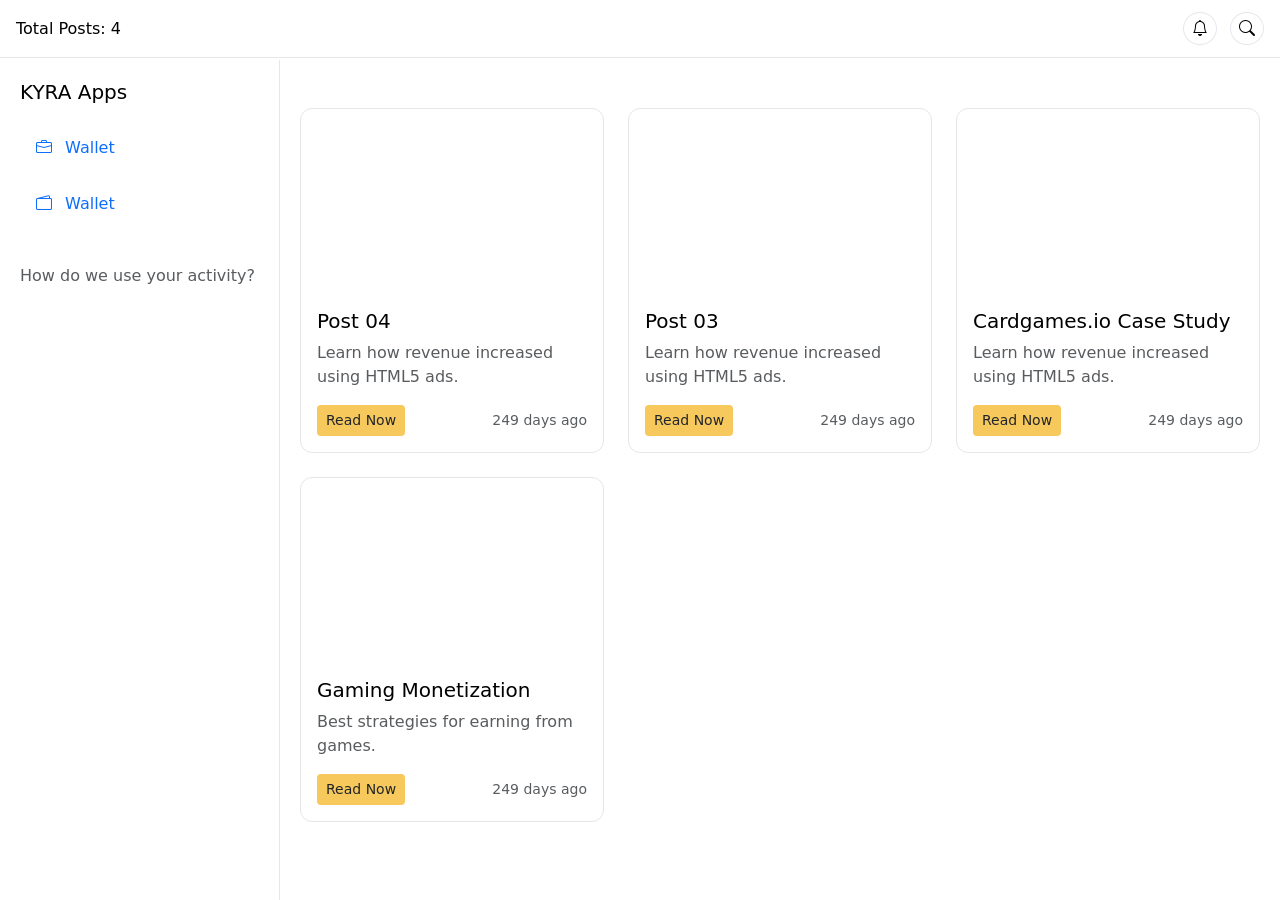
==== index.html @ 3494fd41 "Update index.html" ====
<!DOCTYPE html>
<html lang="en">
<head>
<meta charset="UTF-8">
<meta name="viewport" content="width=device-width,initial-scale=1,maximum-scale=1,user-scalable=no,shrink-to-fit=no,viewport-fit=cover">
<title> KyraApps </title>

<!-- Standard favicon -->
<link rel="icon" type="image/png" sizes="32x32" href="assets/favicon.png">
<!-- Apple devices -->
<link rel="apple-touch-icon" sizes="180x180" href="assets/favicon.png">
<!-- Android / PWA -->
<link rel="icon" type="image/png" sizes="192x192" href="assets/favicon.png">
<link rel="icon" type="image/png" sizes="512x512" href="assets/favicon.png">

<link rel="manifest" href="/KyraAppsBlog.com/manifest.json">
<meta name="theme-color" content="#000000">

<!-- Bootstrap -->
<link href="https://cdn.jsdelivr.net/npm/bootstrap@5.3.2/dist/css/bootstrap.min.css" rel="stylesheet">
<!-- Icons -->
<link href="https://cdn.jsdelivr.net/npm/bootstrap-icons@1.11.3/font/bootstrap-icons.css" rel="stylesheet">
<!-- Linked My butterfly.css file -->
<link href="css/butterfly.css" rel="stylesheet">
<!-- Linked My global.css file -->
<link href="css/global.css" rel="stylesheet">
<script src="control_center/version-check.js" defer> </script>

</head>

<body>

<!-- 🔝 Topbar -->
<header class="topbar">
  <button class="btn d-lg-none" data-bs-toggle="offcanvas" data-bs-target="#mobileSidebar">
    <i class="bi bi-list"></i>
  </button>

  <h6 class="me-2 mb-0">Total Posts: <span id="totalPosts">0</span></h6>

  <div class="ms-auto header-icon">
    <a onclick="window.location.href='notifications/notifications.html';" class="bi bi-bell me-2"></a>
    <a onclick="window.location.href='search.html';" class="bi bi-search"></a>
    <button id="installBtn" style="display:none;"> Install App </button>
  </div>
</header>

<!-----------------------------------------------------------------
  ----------------------- 🖥 Desktop Sidebar ----------------------
  ----------------------------------------------------------------->
<aside class="sidebar d-none d-lg-block">
  <h5 class="mb-4"> KYRA Apps </h5>

  <ul class="nav flex-column">
    <li class="nav-item mb-3"> <a onclick="window.location.href='#';" class="nav-link"> <i class="bi bi-briefcase me-2"></i> Wallet </a> </li>
    <li class="nav-item mb-3"> <a onclick="window.location.href='#';" class="nav-link"> <i class="bi bi-wallet2 me-2"></i> Wallet </a> </li>
  </ul>

  <p class="text-muted mt-4">How do we use your activity?</p>
</aside>

<!-----------------------------------------------------------------
  -----------------📱 Mobile Offcanvas Sidebar --------------------
  ----------------------------------------------------------------->
<div class="offcanvas offcanvas-start" tabindex="-1" id="mobileSidebar">

  <div class="offcanvas-header">
    <h5 class="offcanvas-title"> KYRA Apps </h5>
    <button type="button" class="btn-close" data-bs-dismiss="offcanvas"></button>
  </div>

  <div class="offcanvas-body">

    <ul class="nav flex-column">
      <li class="nav-item mb-3"> <a onclick="window.location.href='#';" class="nav-link"> <i class="bi bi-briefcase me-2"></i> Wallet </a> </li>
      <li class="nav-item mb-3"> <a onclick="window.location.href='#';" class="nav-link"> <i class="bi bi-wallet2 me-2"></i> Wallet </a> </li>
    </ul>

    <p class="text-muted mt-4">How do we use your activity?</p>

  </div>
</div>

<!-- 📦 Content -->
<main class="content">
  <div class="row" id="postsContainer">

    <!-- Skeleton -->
    <script>
      for(let i=0;i<6;i++){
        document.write(`
        <div class="col-12 col-md-6 col-lg-4 mb-4">
          <div class="card-custom p-3">
            <div class="skeleton skeleton-box"></div>
            <div class="skeleton skeleton-text w-75"></div>
            <div class="skeleton skeleton-text w-100"></div>
            <div class="skeleton skeleton-text w-50"></div>
          </div>
        </div>
        `);
      }
    </script>

  </div>
</main>

<!-- JS -->
<script src="https://cdn.jsdelivr.net/npm/bootstrap@5.3.2/dist/js/bootstrap.bundle.min.js"></script>

<script>
     if ('serviceWorker' in navigator) {
  navigator.serviceWorker.register('/KyraAppsBlog.com/sw.js')
    .then(() => console.log('SW Registered'));
}
</script>
 <script>
let deferredPrompt;

window.addEventListener('beforeinstallprompt', (e) => {
  e.preventDefault();
  deferredPrompt = e;

  // Button show karo
  document.getElementById("installBtn").style.display = "block";
});

document.getElementById("installBtn").addEventListener("click", () => {
  if (deferredPrompt) {
    deferredPrompt.prompt();
    deferredPrompt.userChoice.then(() => {
      deferredPrompt = null;
    });
  }
});
</script>

<script>

// Fetch posts
fetch("data/stories.json")
.then(res => res.json())
.then(data => {

  const container = document.getElementById("postsContainer");
  container.innerHTML = "";

  if(!data || data.length === 0){
    container.innerHTML = `
      <div class="empty-state">
        <h4>No Posts Found</h4>
        <p>Please add stories.json data</p>
      </div>`;
    return;
  }

  // 🔥 Sort latest first
  data.sort((a,b) => new Date(b.date) - new Date(a.date));
  function timeAgo(date){
  const diff = (new Date() - new Date(date)) / 1000;
  const days = Math.floor(diff / 86400);

  if(days < 1) return "Today";
  if(days === 1) return "Yesterday";
  return days + " days ago";
}

  document.getElementById("totalPosts").innerText = data.length;

  data.forEach(post => {

    const formattedDate = new Date(post.date).toLocaleDateString("en-IN", {
      day: "numeric",
      month: "short",
      year: "numeric"
    });

    container.innerHTML += `
    <div class="col-12 col-md-6 col-lg-4 mb-4">
      <div class="card-custom">
        <div class="card-img" style="background:url('${post.image}') center/cover;"></div>
        <div class="p-3">
          <h5 class="mt-1">${post.title}</h5>
          <p class="text-muted">${post.description}</p>
          <div class="d-flex justify-content-between align-items-center mt-3">
            <a href="${post.link}" class="btn btn-sm"> Read Now </a>
            <small class="text-muted">${timeAgo(post.date)}</small>
          </div>
        </div>
      </div>
    </div>
    `;
  });

})////////////////////////////////////////////////////////////
.catch(() => {
  document.getElementById("postsContainer").innerHTML = `
    <div class="empty-state">
      <img src="assets/browser.png" class="error-img" loading="lazy" draggable="false" alt="Girl in a jacket" width="80" height="80">
      <h4> Error Loading Data </h4>
      <p> please try again sometimes leter. </p>
    </div>`;
});

</script>

</body>
</html>
---- css/butterfly.css ----
:root {
  --muted:#6b7280;
  --primary:#6366f1;
  --read-btn: #F7C85C ;
}
@media (prefers-color-scheme: dark) {
:root{
  
}
}
/**************** Topbar *************/
.header-icon a {
   font-size: 16px; border: 1px solid var(--border) ; border-radius:50%; background: var(--bg); padding: 6px 8px; 
   text-decoration:none; height: 24px; width: 24px;
}
/**************** Desktop Sidebar ****************/
.sidebar {
  width:280px;
  background: var(--header);
  border-right:1px solid var(--border);
  position:fixed; top:60px; bottom:0; left:0; padding:20px;
}
/* Sidebar Menu */
.offcanvas-body .nav-link {
  display:flex;  border: 1px solid var(--border) ;
  align-items:center; gap:10px; padding:10px 12px;
  border-radius:10px; font-weight:500;
  transition:all 0.25s ease; cursor:pointer;
}

/* Icon style */
.offcanvas-body .nav-link i {
  font-size:18px;
  transition:0.2s;
}

/* Hover Effect 🔥 */
.offcanvas-body .nav-link:hover {
  background:rgba(99,102,241,0.08); color:#6366f1; transform:translateX(4px);
}

/* Hover icon animation */
.sidebar-menu .nav-link:hover i { transform:scale(1.2); }

/***************** Content *****************/
.post-grid {
  display: grid;
  grid-template-columns: repeat(auto-fit, minmax(280px, 1fr));
  gap: 20px;
}
.content {
  margin-top:30px;
  margin-left:280px;
  padding:20px;
}

/*********** Cards *************/
.card-custom {
  background:var(--card); border:1px solid var(--border);
  border-radius:12px; overflow:hidden; transition:.3s; 
}
.card-img { height:180px; background:#ddd; }
.card-custom .btn { background: var(--read-btn); }

/***************** Skeleton *****************/
.skeleton {
  animation: shimmer 1.5s infinite linear;
  background: linear-gradient(90deg,#eee 25%,#ddd 50%,#eee 75%);
  background-size: 200% 100%;
}

@keyframes shimmer {
  0% {background-position:200% 0;}
  100% {background-position:-200% 0;}
}

.skeleton-box {
  height:180px;
  border-radius:8px;
}

.skeleton-text {
  height:15px;
  margin:10px 0;
  border-radius:4px;
}

/*********************** Empty State *******************/
.empty-state {
  text-align:center;
  padding:60px;
  color:var(--muted);
}

/**************** Offcanvas *****************/
.offcanvas {
  width: 70%;
}

.offcanvas-body .nav-link {
  font-weight:500;
}

/************************* Responsive **********************/
@media(max-width:991px){
  .sidebar {
    display:none;
  }
  .content {
    margin-left:0;
  }
}

/************************************************************/
---- css/global.css ----
:root {
   /* --font-main: system-ui, -apple-system, Roboto, Arial, sans-serif; */  /*  THIS IS FOR SYSTEM FONTS */
   --font-main: 'Inter', system-ui, -apple-system, BlinkMacSystemFont, sans-serif;
   --bg:#fff;
   --header: #FFFFFF ;
   --card:#ffffff;
   --border:#e5e7eb;
   --text:#000;

   --backbtnBg: #eaeaea ;
   --backbtnclr: #000 ;
}
@media (prefers-color-scheme: dark) {
:root{
   --bg: #16181d ;
   --header: #22252b ;
   --card: #22252b ;
   --border:#2f3440;
   --text: #fff ;
   --backbtnBg: #171a20 ;
   --backbtnclr: #fff ;
 }
}
/******************* Base ****************/
* {
  margin: 0 ; padding:0; box-sizing: border-box; user-select:none; -webkit-tap-highlight-color: transparent;
}
body {
  background: var(--bg);
  font-family: var(--font-main);
  color: var(--text);
}
a { text-decoration:none; color: var(--text); }
button, a { touch-action: manipulation; }

input:focus,
button:focus,
textarea:focus,
select:focus {
  outline: none !important;
  box-shadow: none !important;
}
/*******************************************/
header {
  padding:10px 16px; background:var(--header);
  border-bottom:1px solid var(--border);
  position: sticky; top: 0;  display:flex;
  align-items:center;  gap:10px;
  height: 58px ; max-height: 58px ;
}
.back-btn{
  width:38px;
  height:38px;
  background: var(--backbtnBg);
  color: var(--backbtnclr);
  border: none;
  border-radius:10px;
  display:flex;
  align-items:center;
  justify-content:center;
  text-decoration:none;
}
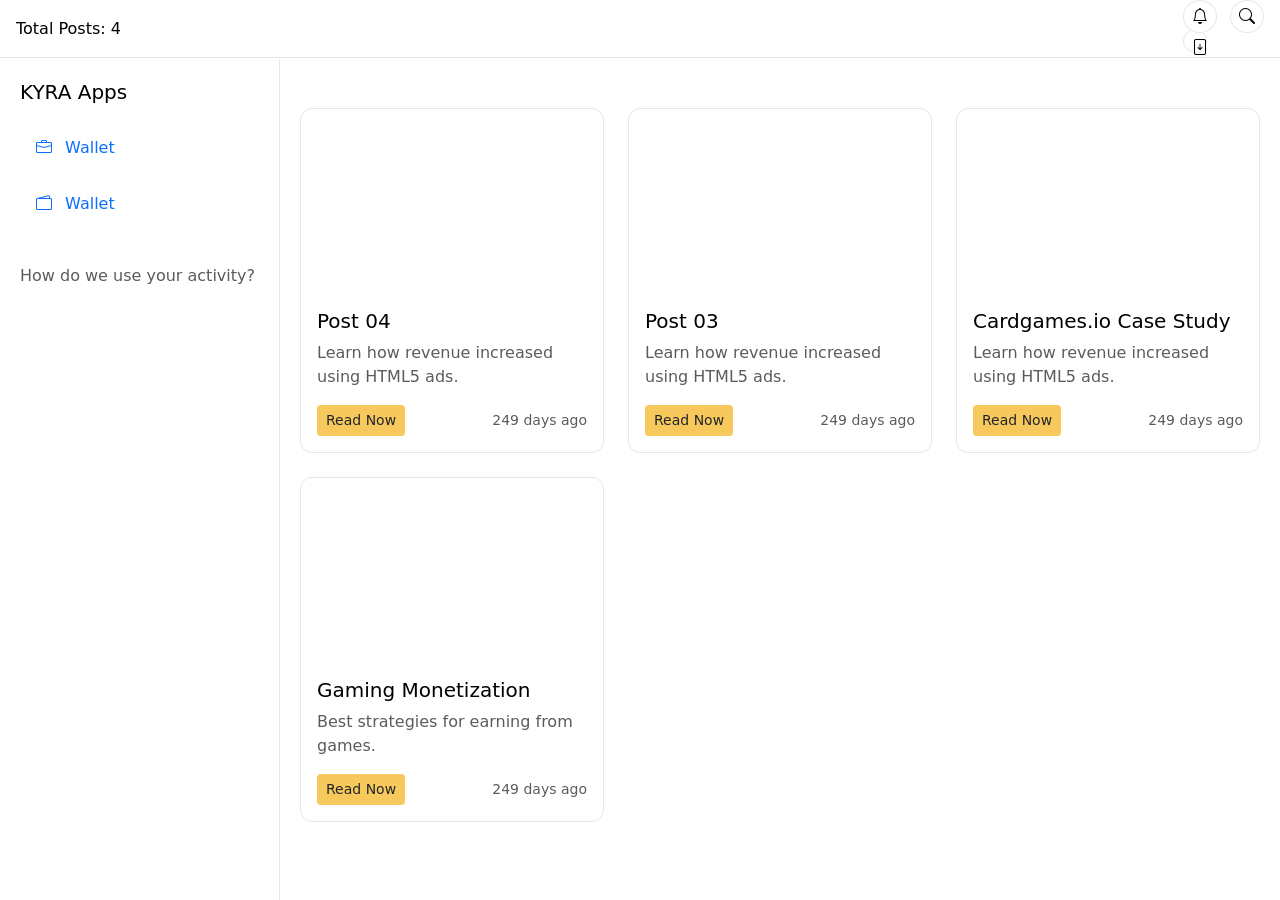
==== commit a9eba30d: "Update index.html" ====
--- a/index.html
+++ b/index.html
@@ -41,7 +41,7 @@
   <div class="ms-auto header-icon">
     <a onclick="window.location.href='notifications/notifications.html';" class="bi bi-bell me-2"></a>
     <a onclick="window.location.href='search.html';" class="bi bi-search"></a>
-    <button id="installBtn" style="display:none;"> Install App </button>
+    <a id="installBtn" style="display:block;" class="bi bi-file-arrow-down"> </a>
   </div>
 </header>
 
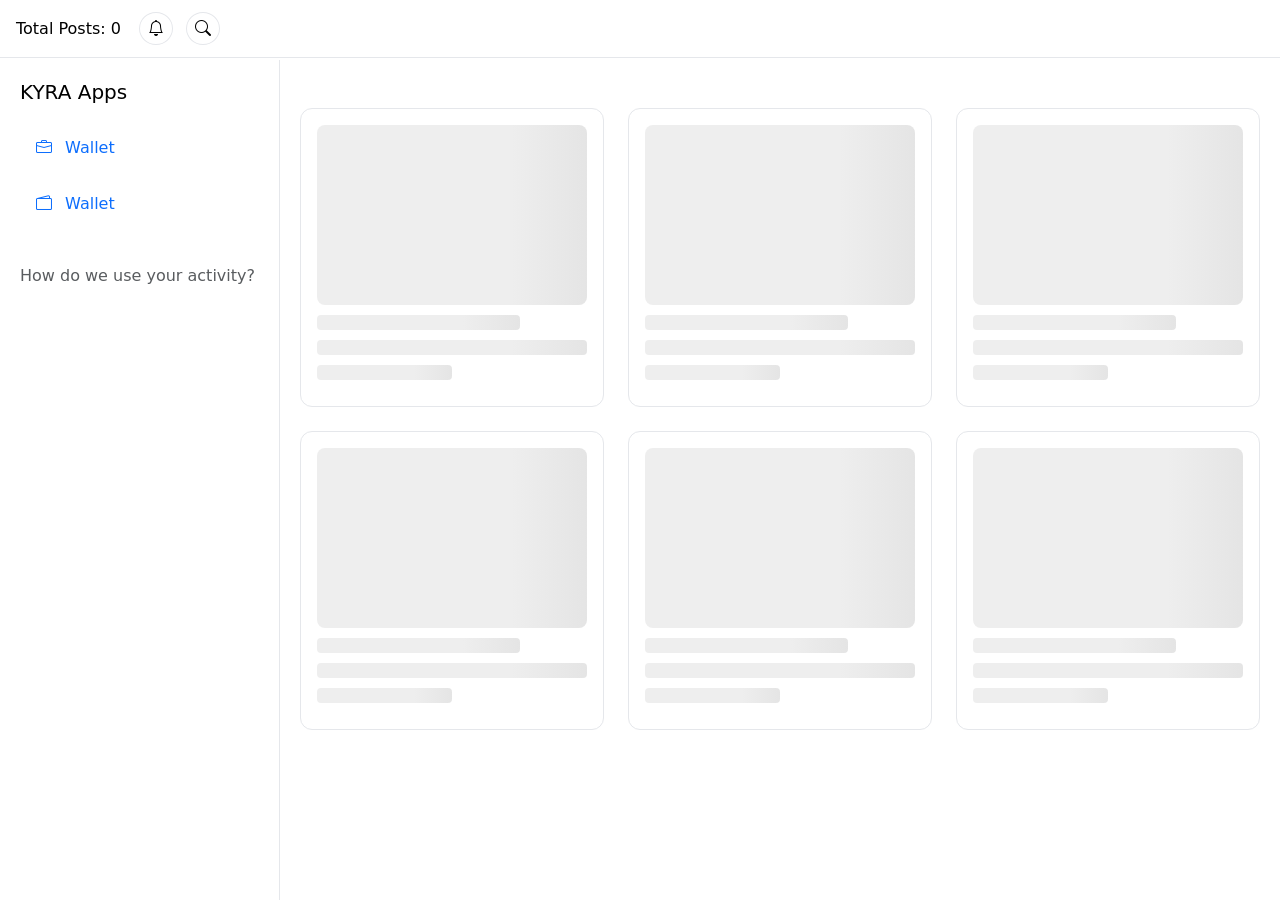
==== commit fd403601: "Update index.html" ====
--- a/index.html
+++ b/index.html
@@ -38,10 +38,10 @@
 
   <h6 class="me-2 mb-0">Total Posts: <span id="totalPosts">0</span></h6>
 
-  <div class="ms-auto header-icon">
+  <div class="header-icon">
     <a onclick="window.location.href='notifications/notifications.html';" class="bi bi-bell me-2"></a>
     <a onclick="window.location.href='search.html';" class="bi bi-search"></a>
-    <a id="installBtn" style="display:block;" class="bi bi-file-arrow-down"> </a>
+    <a id="installBtn" style="display:none;" class="bi bi-file-arrow-down"> </a>
   </div>
 </header>
 
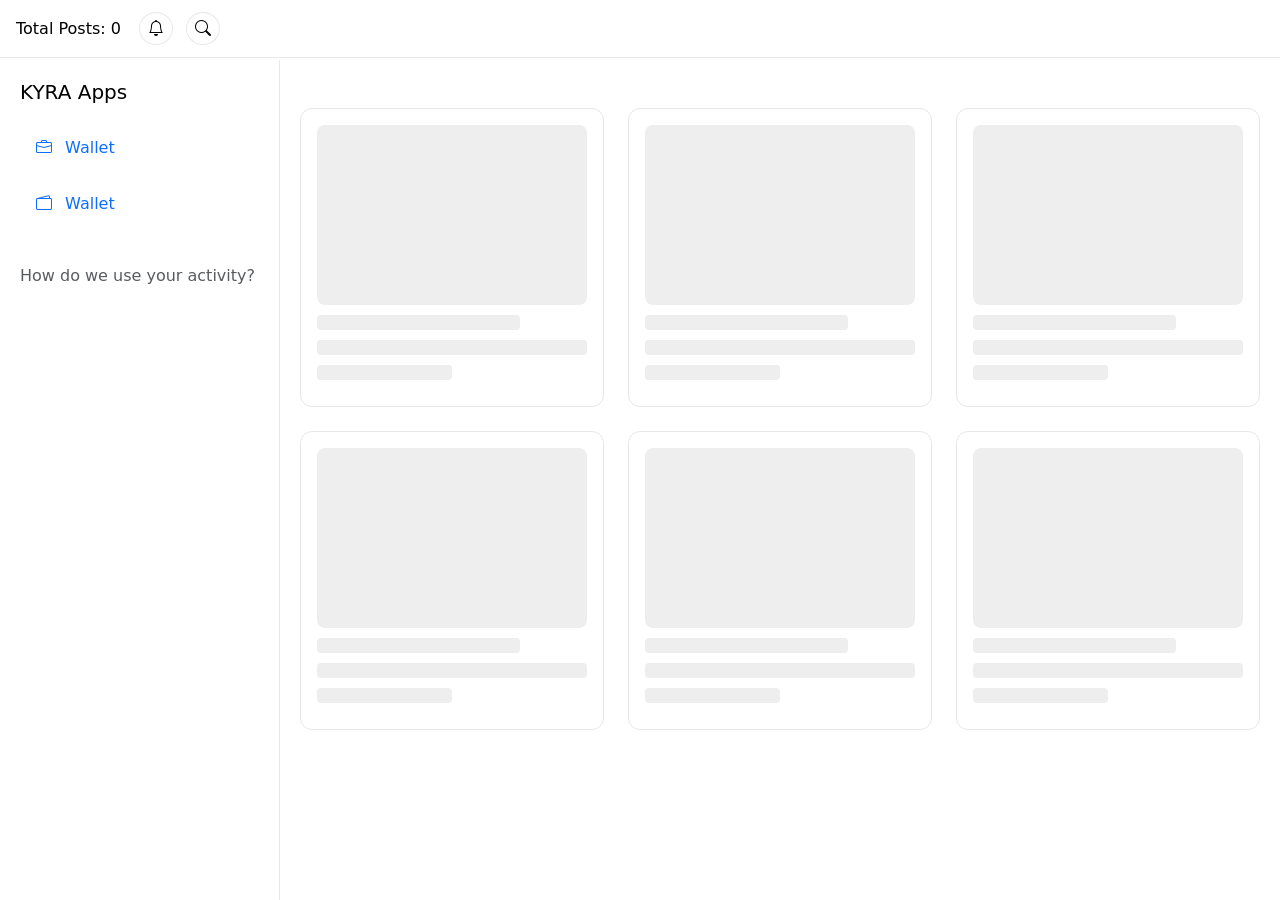
==== commit 965eabd0: "Update index.html" ====
--- a/index.html
+++ b/index.html
@@ -14,7 +14,15 @@
 <link rel="icon" type="image/png" sizes="512x512" href="assets/favicon.png">
 
 <link rel="manifest" href="/KyraAppsBlog.com/manifest.json">
-<meta name="theme-color" content="#000000">
+<meta name="mobile-web-app-capable" content="yes">
+<meta name="mobile-web-app-title" content="Kyra Apps">
+<meta name="apple-mobile-web-app-capable" content="yes">
+<meta name="apple-mobile-web-app-title" content="Kyra Apps">
+<meta name="application-name" content="Kyra Apps">
+<meta name="msapplication-TileColor" content="#2d89ef">
+<meta name="theme-color" content="#ffffff">
+<meta name="color-scheme" content="light">
+<meta name="google" content="notranslate">
 
 <!-- Bootstrap -->
 <link href="https://cdn.jsdelivr.net/npm/bootstrap@5.3.2/dist/css/bootstrap.min.css" rel="stylesheet">
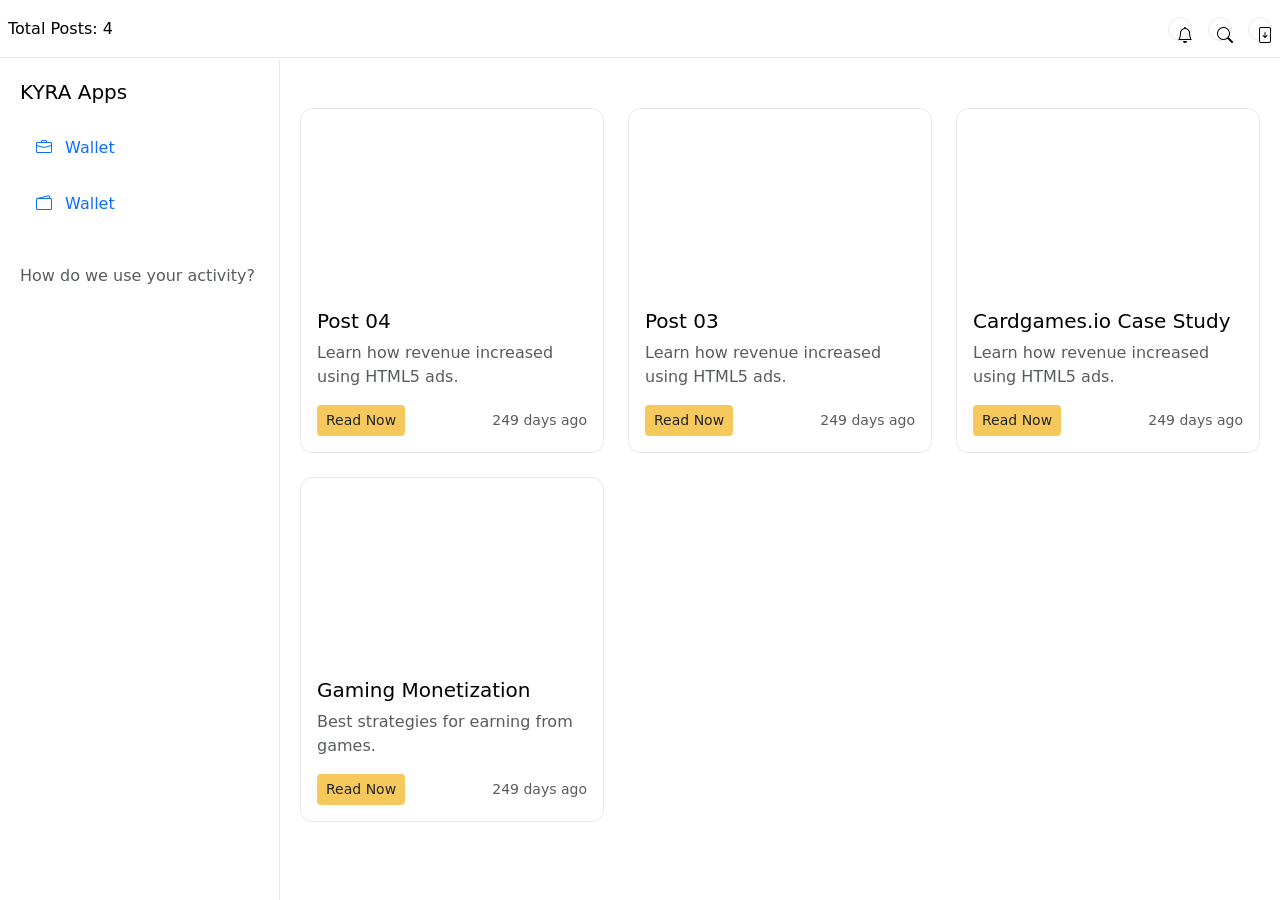
==== commit d9529c8e: "Update index.html" ====
--- a/index.html
+++ b/index.html
@@ -39,18 +39,24 @@
 <body>
 
 <!-- 🔝 Topbar -->
-<header class="topbar">
-  <button class="btn d-lg-none" data-bs-toggle="offcanvas" data-bs-target="#mobileSidebar">
-    <i class="bi bi-list"></i>
-  </button>
-
-  <h6 class="me-2 mb-0">Total Posts: <span id="totalPosts">0</span></h6>
-
-  <div class="header-icon">
-    <a onclick="window.location.href='notifications/notifications.html';" class="bi bi-bell me-2"></a>
+<header class="topbar d-flex justify-content-between align-items-center px-2">
+
+  <!-- LEFT SIDE -->
+  <div class="d-flex align-items-center gap-2">
+    <button class="btn d-lg-none" data-bs-toggle="offcanvas" data-bs-target="#mobileSidebar">
+      <i class="bi bi-list"></i>
+    </button>
+
+    <h6 class="mb-0">Total Posts: <span id="totalPosts">0</span></h6>
+  </div>
+
+  <!-- RIGHT SIDE -->
+  <div class="header-icon d-flex align-items-center gap-3">
+    <a onclick="window.location.href='notifications/notifications.html';" class="bi bi-bell"></a>
     <a onclick="window.location.href='search.html';" class="bi bi-search"></a>
-    <a id="installBtn" style="display:none;" class="bi bi-file-arrow-down"> </a>
-  </div>
+    <a id="installBtn" style="display:block;" class="bi bi-file-arrow-down"></a>
+  </div>
+
 </header>
 
 <!-----------------------------------------------------------------
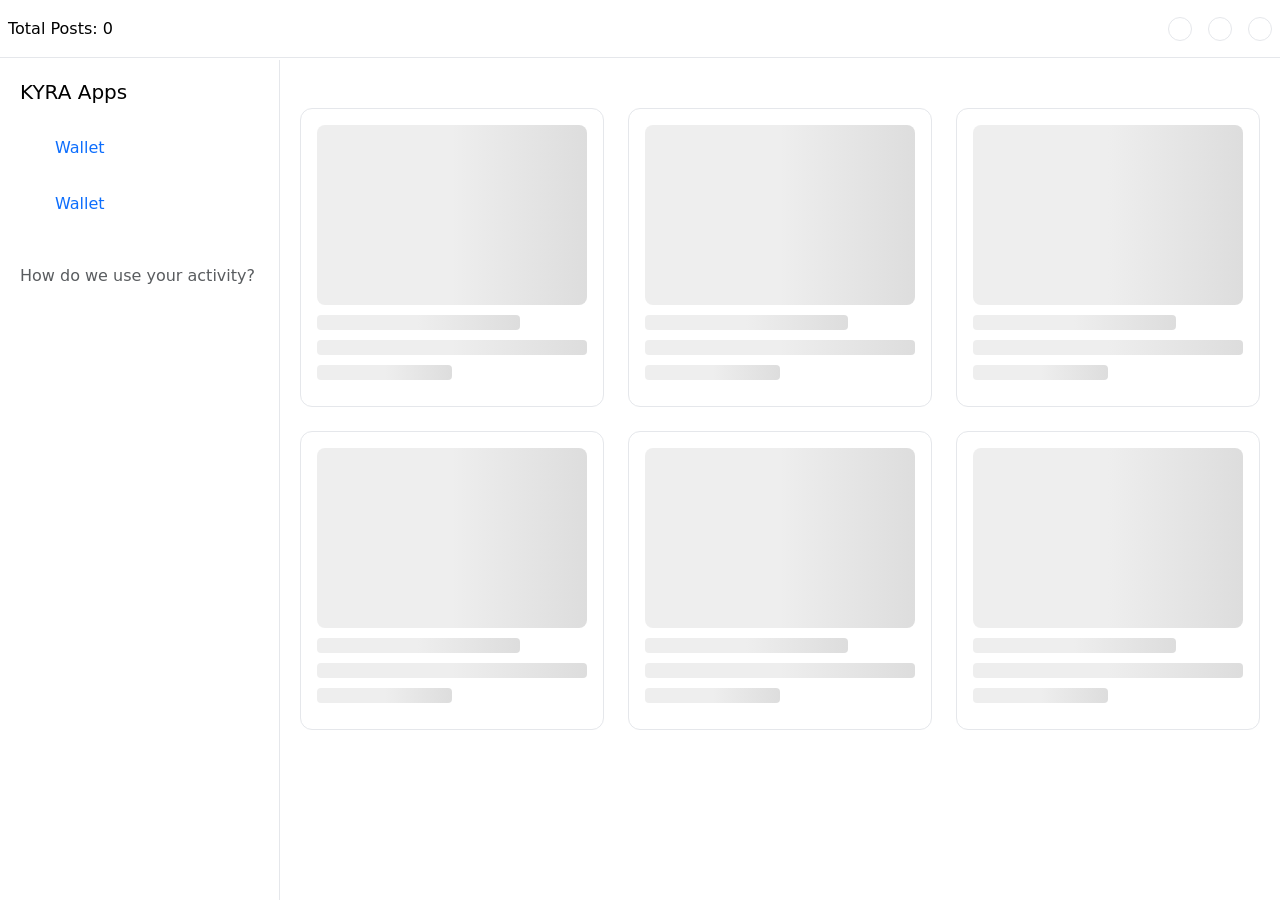
==== commit 5385b0ed: "Update index.html" ====
--- a/index.html
+++ b/index.html
@@ -43,9 +43,9 @@
 
   <!-- LEFT SIDE -->
   <div class="d-flex align-items-center gap-2">
-    <button class="btn d-lg-none" data-bs-toggle="offcanvas" data-bs-target="#mobileSidebar">
-      <i class="bi bi-list"></i>
-    </button>
+    <button class="btn menu-btn d-lg-none" data-bs-toggle="offcanvas" data-bs-target="#mobileSidebar">
+       <i class="bi bi-list"></i>
+   </button>
 
     <h6 class="mb-0">Total Posts: <span id="totalPosts">0</span></h6>
   </div>
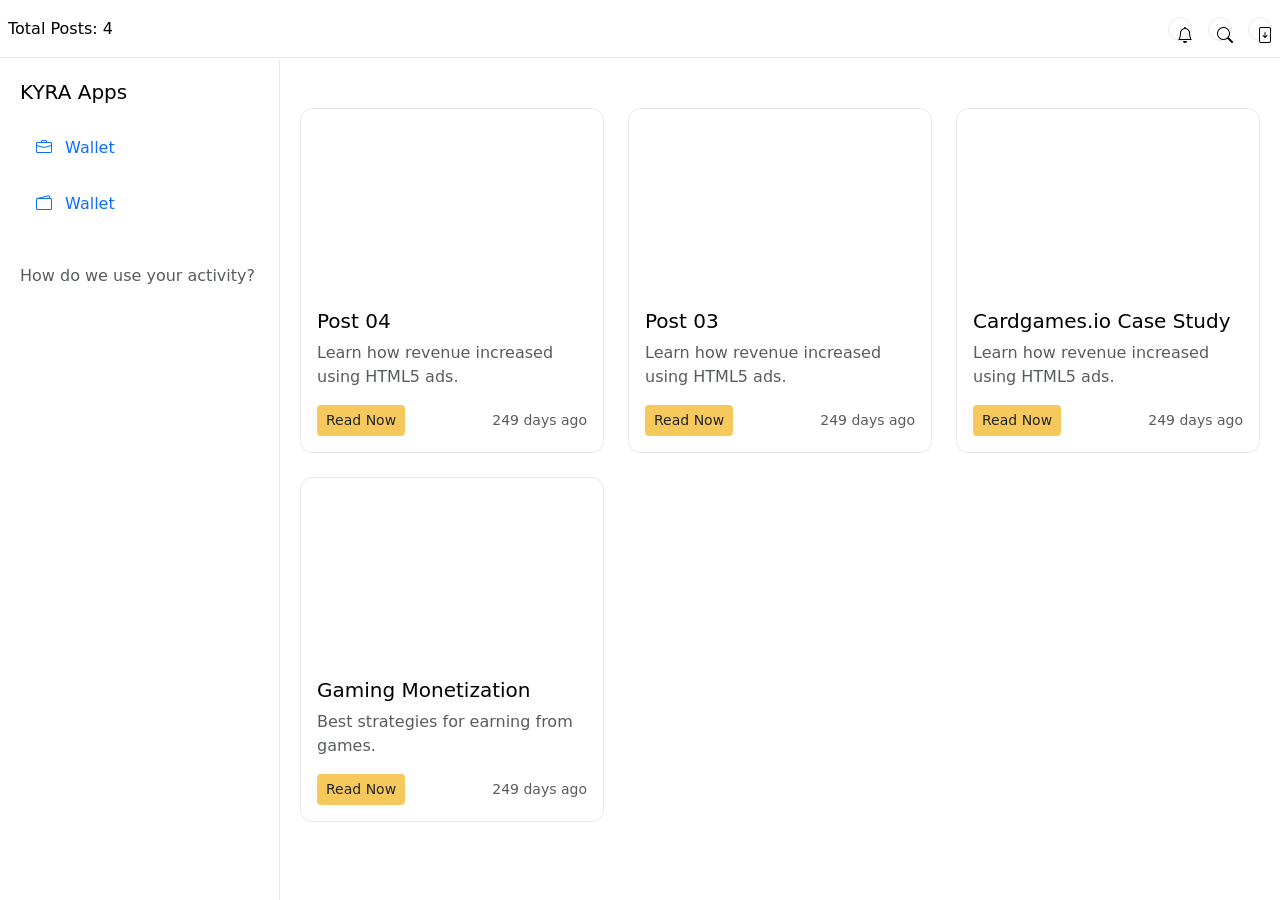
==== commit b4d03d05: "Update index.html" ====
--- a/index.html
+++ b/index.html
@@ -193,8 +193,8 @@
       <div class="card-custom">
         <div class="card-img" style="background:url('${post.image}') center/cover;"></div>
         <div class="p-3">
-          <h5 class="mt-1">${post.title}</h5>
-          <p class="text-muted">${post.description}</p>
+          <h5 class="truncate mt-1">${post.title}</h5>
+          <p class="text-muted truncate">${post.description}</p>
           <div class="d-flex justify-content-between align-items-center mt-3">
             <a href="${post.link}" class="btn btn-sm"> Read Now </a>
             <small class="text-muted">${timeAgo(post.date)}</small>
--- a/css/butterfly.css
+++ b/css/butterfly.css
@@ -11,8 +11,19 @@
 /**************** Topbar *************/
 .header-icon a {
    font-size: 16px; border: 1px solid var(--border) ; border-radius:50%; background: var(--bg); padding: 6px 8px; 
-   text-decoration:none; height: 24px; width: 24px;
+   text-decoration:none; height: 24px; width: 24px;  cursor: pointer;
 }
+.menu-btn {
+  font-size: 26px;      
+  border: none;
+  transition: 0.3s;
+}
+/* Hover effect */
+.menu-btn:hover {   }
+
+/* Click (focus) border remove */
+.menu-btn:focus { box-shadow: none; outline: none; }
+
 /**************** Desktop Sidebar ****************/
 .sidebar {
   width:280px;
--- a/css/global.css
+++ b/css/global.css
@@ -60,6 +60,13 @@
   justify-content:center;
   text-decoration:none;
 }
+/********************** text truncate **************************/
+.truncate {
+      overflow: hidden;
+      display: -webkit-box;
+      -webkit-box-orient: vertical;
+      -webkit-line-clamp: 3;
+    }
 
 
 
